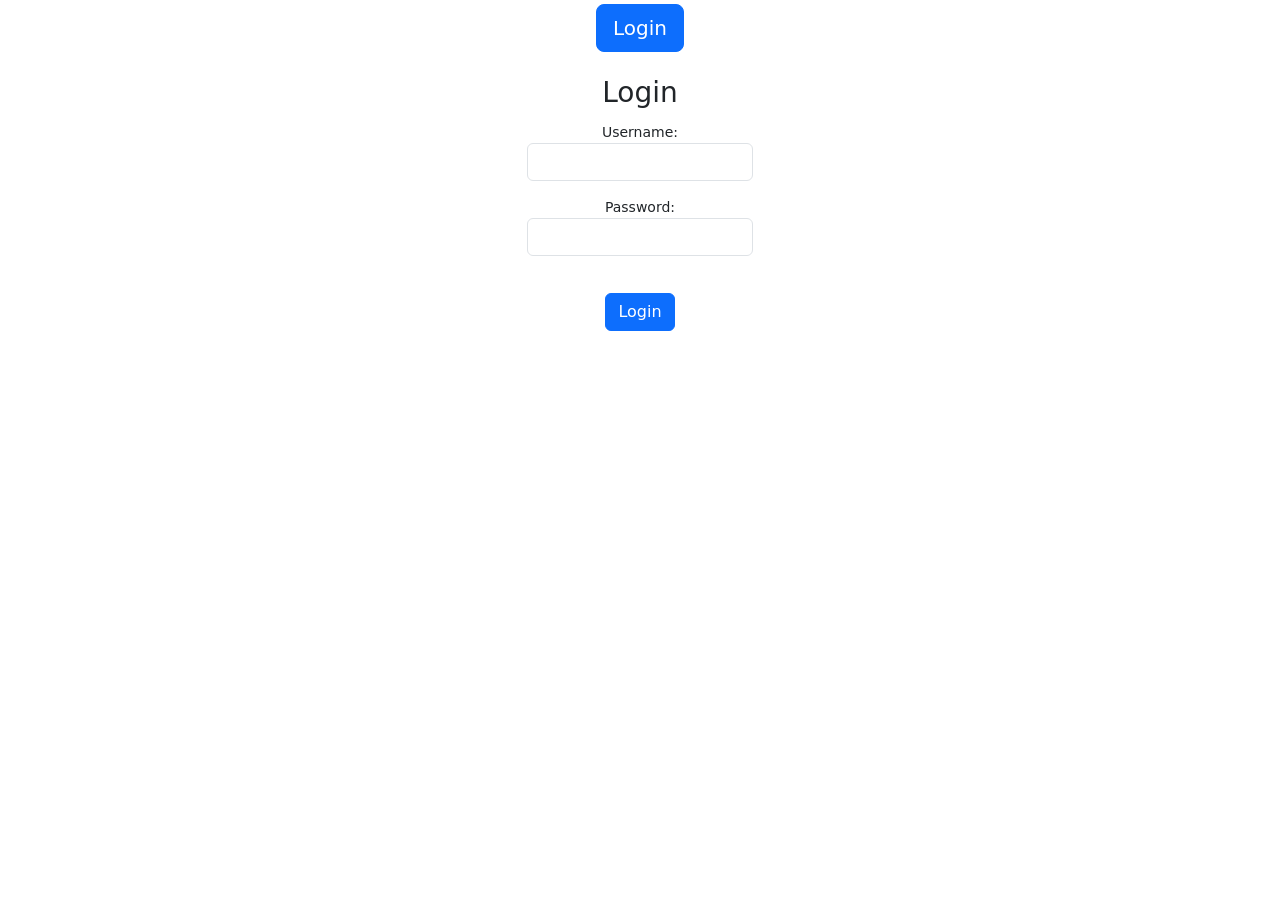
==== 4PawsClient/CMS/index.html @ c3e4645e "ProjectForLocalGroomingSaloonCreatedTerminWithBasicCrud" ====
<html>
<head>
	<title>CMS Client</title>
	<link rel="stylesheet" href="https://cdn.jsdelivr.net/npm/bootstrap@5.3.0/dist/css/bootstrap.min.css">
	<!-- <script type="text/javascript" src="js/d3.js"></script>
	<script type="text/javascript" src="js/chart.js"></script>
	<script type="text/javascript" src="js/lodash.js"></script>
	<script type="text/javascript" src="js/popper.js"></script>
	<script type="text/javascript" src="js/axios.js"></script> -->
	<script type="text/javascript" src="js/skripta.js"></script>
	<style>
		#charts {
		  display: inline-block;
		  position: relative;
		  width: 30%;
		}
	  </style>
</head>
<body>
	<div class="container-fluid text-center p-1 pull-right">
		<button type="button" id="btnLogin" onclick="showLogin()" class="btn btn-lg btn-primary">Login</button>
		<div id="logout" style="display:none" >
			<br /><br />
			<h3>Logout</h3>
			<br />
			<button class="btn btn-default btn-danger" onclick="logout()">Logout</button>
			<p id="info"></p>
		</div>
		<br /><br />

		<div id="loginForm" style="display:block">
			<h3>Login</h3>
			<form method="post" action="post/" id="loginForm" onsubmit="return loginUser()" class="form-control-sm">
				<p><label>Username: <input type="text" id="usernameLogin" class="form-control"></label></p>
				<p><label>Password: <input type="password" id="passwordLogin" class="form-control"></label></p>
				<br />
				<p><button class="btn btn-primary">Login</button></p>
			</form>
		</div>
		<!-- <div id="registerForm" style="display:none">
			<h3>Register</h3>
			<form method="post" action="post/" id="registerForm" onsubmit="return registerUser()">
				<p><label>Email: <input type="email" id="emailRegister" class="form-control"></label></p>
				<p><label>Username: <input type="text" id="usernameRegister" class="form-control"></label></p>
				<p><label>Password: <input type="password" id="passwordRegister" class="form-control"></label></p>
				<p><label>Confirm password: <input type="password" id="confirmPasswordRegister" class="form-control"></label></p>
				<br />
				<p><button class="btn btn-success">Submit </button></p>

			</form>
			<p>Password value needs to meet following parameters:</p>
			<ol style="display:inline-block;">
				<li>
					at least six characters
				</li>
				<li>
					at least one numeric character
				</li>
				<li>
					at least one non-alphanumeric character
				</li>
				<li>
					at least one small leter
				</li>
				<li>
					at least one capital letter
				</li>
			</ol>
			<link />
		</div> -->
		<br />
		<br />
		<div id="formDiv" style="display:none" class="border border-primary border border-4 container-fluid text-center w-25">
			<div  class="container-fluid text-center w-100">
				<form method="post" action="post/" id="terminForm" onsubmit="return submitMasterForm()">
					<p><label>Datum: <input id="Datum" class="form-control" input type="date"></label></p>
					<p><label>Vreme: <input id="Datum" class="form-control" input type="time"></label></p>
					<br />
					<p><button class="btn btn-primary">Submit</button>|<button class="btn btn-danger" onclick="clearProdavciForm()">Cancel</button></p>
				</form>
			</div>
			<div id="data" style="display:none" class="container-fluid text-center w-100">
			</div>
		</div>
		<div   style="display:none" id="searchMasterForm">
			<h3>Pretraga mastera:</h3>
			<form method="post" action="post/" id="MasterForm" onsubmit="return submitSearchMasterForm()" style="display: flex; align-items: center; justify-content: center; ">
				<div class="row text-center">
					<div class="col-sm-4">
					  <div class="form-group">
						<label for="masterStart">Start:</label>
						<input class="form-control form-control-sm" id="masterStart" type="number" min="0">
					  </div>
					</div>
					<div class="col-sm-4">
					  <div class="form-group">
						<label for="masterKraj">Kraj:</label>
						<input class="form-control form-control-sm" id="masterKraj" type="number" min="0">
					  </div>
					</div>
					<div class="col-sm-4" >
					  <div class="form-group">
					  <br/>
						<div class="input-group">
						  <input type="submit" value="Pretraga" class="btn btn-sm btn-success mx-auto">
						</div>
					  </div>
					</div>
				  </div>
			</form>
		</div>
 			<div id="charts" >
			<canvas id="line-chart"></canvas>
			<br /> <br />
			<canvas id="pie-chart"></canvas>
			<br /> <br />
			<div id="d3Div"></div>
			<br /> <br /> 
		</div>
	</div>
</body>
</html>
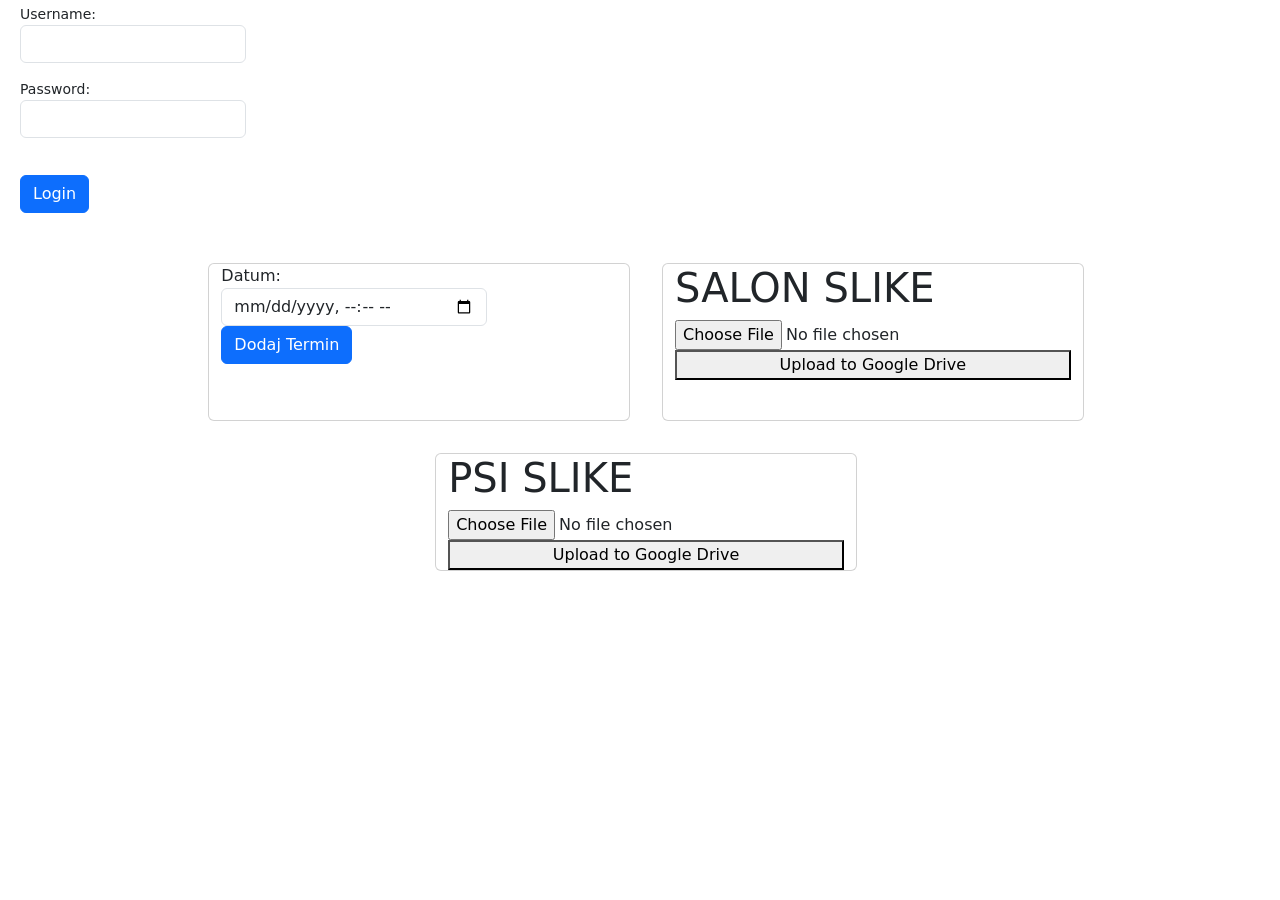
==== commit 68e786da: "addedFileUploadControllerAndChangesToFront" ====
--- a/4PawsClient/CMS/index.html
+++ b/4PawsClient/CMS/index.html
@@ -14,109 +14,65 @@
 		  position: relative;
 		  width: 30%;
 		}
+		@media screen and (max-width: 768px) {
+  .app-wrapper {
+    display: flex;
+    flex-direction: column !important;
+  }
+}
 	  </style>
 </head>
 <body>
-	<div class="container-fluid text-center p-1 pull-right">
-		<button type="button" id="btnLogin" onclick="showLogin()" class="btn btn-lg btn-primary">Login</button>
+	<div class="row d-flex justify-content-center app-wrapper offset-1 offset-lg-0">
 		<div id="logout" style="display:none" >
-			<br /><br />
 			<h3>Logout</h3>
-			<br />
 			<button class="btn btn-default btn-danger" onclick="logout()">Logout</button>
 			<p id="info"></p>
 		</div>
 		<br /><br />
-
+	
 		<div id="loginForm" style="display:block">
-			<h3>Login</h3>
+			 <!-- <h3>Login</h3> -->
 			<form method="post" action="post/" id="loginForm" onsubmit="return loginUser()" class="form-control-sm">
 				<p><label>Username: <input type="text" id="usernameLogin" class="form-control"></label></p>
 				<p><label>Password: <input type="password" id="passwordLogin" class="form-control"></label></p>
 				<br />
-				<p><button class="btn btn-primary">Login</button></p>
+				<p><button  class="btn btn-primary">Login</button></p>
 			</form>
 		</div>
-		<!-- <div id="registerForm" style="display:none">
-			<h3>Register</h3>
-			<form method="post" action="post/" id="registerForm" onsubmit="return registerUser()">
-				<p><label>Email: <input type="email" id="emailRegister" class="form-control"></label></p>
-				<p><label>Username: <input type="text" id="usernameRegister" class="form-control"></label></p>
-				<p><label>Password: <input type="password" id="passwordRegister" class="form-control"></label></p>
-				<p><label>Confirm password: <input type="password" id="confirmPasswordRegister" class="form-control"></label></p>
-				<br />
-				<p><button class="btn btn-success">Submit </button></p>
+	</div>	
+	<div id="formDiv" style="display:none" class="page-wrapper d-flex justify-content-center align-items-center">
+		
+		<div  class="row d-flex justify-content-center app-wrapper offset-1 offset-lg-0">
+				  <div class="col-10 col-lg-4 card m-3">
+					<form method="post" action="post/" id="terminForm" onsubmit="return submitTerminForm()">
+						<p><label>Datum: <input id="terminDate" class="form-control mr-1" input type="datetime-local"></label><button class="btn btn-primary">Dodaj Termin</button></p>
+						<!-- <p><label>Vreme: <input id="terminTime" class="form-control" input type="time"></label></p> -->
+						<br />
+						<!-- <p>|<button class="btn btn-danger" onclick="clearProdavciForm()">Cancel</button></p> -->
+					</form>
+						  <div id="data" style="display:none" class="text-center">
+						  </div>
+				  </div>
+				  <div class="col-10 col-lg-4 card  m-3">
+					<h1>SALON SLIKE</h1>
+					<input type="file" id="fileInput" />
+					<button onclick="uploadFile()">Upload to Google Drive</button>
+					<div id="uploadStatus"></div>
+				
+					<script src="your-js-file.js"></script>
+				  </div>
+				  <div class="col-10 col-lg-4 card m-3">
+					<h1>PSI SLIKE</h1>
+					<input type="file" id="fileInput" />
+					<button onclick="uploadFile()">Upload to Google Drive</button>
+					<div id="uploadStatus"></div>				
+					<script src="your-js-file.js"></script>
+				  </div>				
+	</div>
+</div>
 
-			</form>
-			<p>Password value needs to meet following parameters:</p>
-			<ol style="display:inline-block;">
-				<li>
-					at least six characters
-				</li>
-				<li>
-					at least one numeric character
-				</li>
-				<li>
-					at least one non-alphanumeric character
-				</li>
-				<li>
-					at least one small leter
-				</li>
-				<li>
-					at least one capital letter
-				</li>
-			</ol>
-			<link />
-		</div> -->
-		<br />
-		<br />
-		<div id="formDiv" style="display:none" class="border border-primary border border-4 container-fluid text-center w-25">
-			<div  class="container-fluid text-center w-100">
-				<form method="post" action="post/" id="terminForm" onsubmit="return submitMasterForm()">
-					<p><label>Datum: <input id="Datum" class="form-control" input type="date"></label></p>
-					<p><label>Vreme: <input id="Datum" class="form-control" input type="time"></label></p>
-					<br />
-					<p><button class="btn btn-primary">Submit</button>|<button class="btn btn-danger" onclick="clearProdavciForm()">Cancel</button></p>
-				</form>
-			</div>
-			<div id="data" style="display:none" class="container-fluid text-center w-100">
-			</div>
-		</div>
-		<div   style="display:none" id="searchMasterForm">
-			<h3>Pretraga mastera:</h3>
-			<form method="post" action="post/" id="MasterForm" onsubmit="return submitSearchMasterForm()" style="display: flex; align-items: center; justify-content: center; ">
-				<div class="row text-center">
-					<div class="col-sm-4">
-					  <div class="form-group">
-						<label for="masterStart">Start:</label>
-						<input class="form-control form-control-sm" id="masterStart" type="number" min="0">
-					  </div>
-					</div>
-					<div class="col-sm-4">
-					  <div class="form-group">
-						<label for="masterKraj">Kraj:</label>
-						<input class="form-control form-control-sm" id="masterKraj" type="number" min="0">
-					  </div>
-					</div>
-					<div class="col-sm-4" >
-					  <div class="form-group">
-					  <br/>
-						<div class="input-group">
-						  <input type="submit" value="Pretraga" class="btn btn-sm btn-success mx-auto">
-						</div>
-					  </div>
-					</div>
-				  </div>
-			</form>
-		</div>
- 			<div id="charts" >
-			<canvas id="line-chart"></canvas>
-			<br /> <br />
-			<canvas id="pie-chart"></canvas>
-			<br /> <br />
-			<div id="d3Div"></div>
-			<br /> <br /> 
-		</div>
-	</div>
+	<button type="button" id="btnLogin" onclick="showLogin()" class="btn btn-lg btn-primary" hidden>Login</button>
+	<button type="button" id="btnMasteri" onclick="loadTermin()" class="btn btn-lg btn-primary" hidden >masteri</button>
 </body>
 </html>
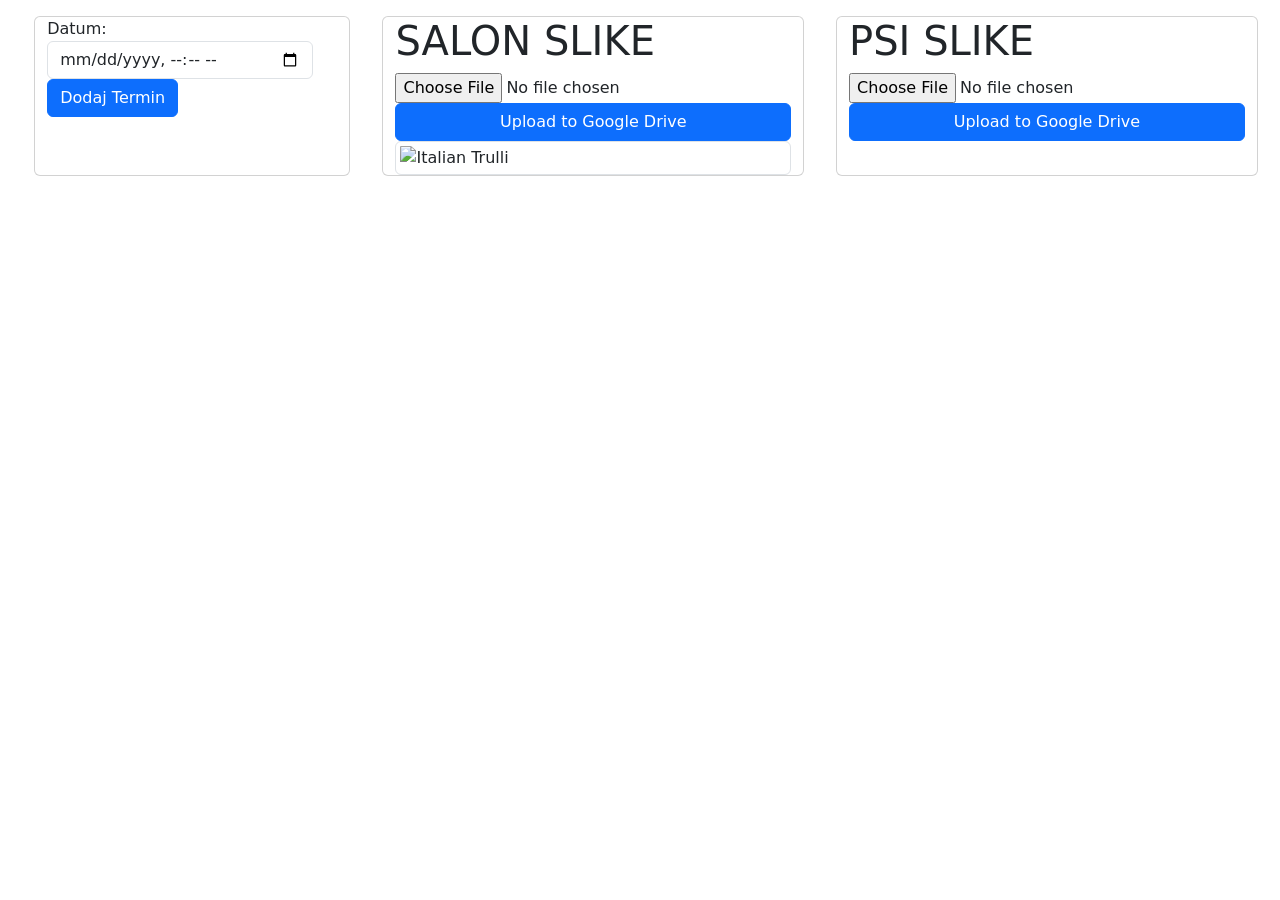
==== commit 8b0302ef: "Minor changes to  file upload controller" ====
--- a/4PawsClient/CMS/index.html
+++ b/4PawsClient/CMS/index.html
@@ -23,28 +23,10 @@
 	  </style>
 </head>
 <body>
-	<div class="row d-flex justify-content-center app-wrapper offset-1 offset-lg-0">
-		<div id="logout" style="display:none" >
-			<h3>Logout</h3>
-			<button class="btn btn-default btn-danger" onclick="logout()">Logout</button>
-			<p id="info"></p>
-		</div>
-		<br /><br />
-	
-		<div id="loginForm" style="display:block">
-			 <!-- <h3>Login</h3> -->
-			<form method="post" action="post/" id="loginForm" onsubmit="return loginUser()" class="form-control-sm">
-				<p><label>Username: <input type="text" id="usernameLogin" class="form-control"></label></p>
-				<p><label>Password: <input type="password" id="passwordLogin" class="form-control"></label></p>
-				<br />
-				<p><button  class="btn btn-primary">Login</button></p>
-			</form>
-		</div>
-	</div>	
 	<div id="formDiv" style="display:none" class="page-wrapper d-flex justify-content-center align-items-center">
 		
 		<div  class="row d-flex justify-content-center app-wrapper offset-1 offset-lg-0">
-				  <div class="col-10 col-lg-4 card m-3">
+				  <div class="col-11 col-lg-3 card m-3">
 					<form method="post" action="post/" id="terminForm" onsubmit="return submitTerminForm()">
 						<p><label>Datum: <input id="terminDate" class="form-control mr-1" input type="datetime-local"></label><button class="btn btn-primary">Dodaj Termin</button></p>
 						<!-- <p><label>Vreme: <input id="terminTime" class="form-control" input type="time"></label></p> -->
@@ -54,20 +36,18 @@
 						  <div id="data" style="display:none" class="text-center">
 						  </div>
 				  </div>
-				  <div class="col-10 col-lg-4 card  m-3">
+				  <div class="col-11 col-lg-4 card  m-3">
 					<h1>SALON SLIKE</h1>
 					<input type="file" id="fileInput" />
-					<button onclick="uploadFile()">Upload to Google Drive</button>
+					<button onclick="uploadFile()" class="btn btn-primary">Upload to Google Drive</button>
 					<div id="uploadStatus"></div>
-				
-					<script src="your-js-file.js"></script>
+					<img src="https://storage.cloud.google.com/slikesalona/1693514304890.jpg" alt="Italian Trulli" class="img-thumbnail">					
 				  </div>
 				  <div class="col-10 col-lg-4 card m-3">
 					<h1>PSI SLIKE</h1>
 					<input type="file" id="fileInput" />
-					<button onclick="uploadFile()">Upload to Google Drive</button>
+					<button onclick="uploadFile()" class="btn btn-primary">Upload to Google Drive</button>
 					<div id="uploadStatus"></div>				
-					<script src="your-js-file.js"></script>
 				  </div>				
 	</div>
 </div>
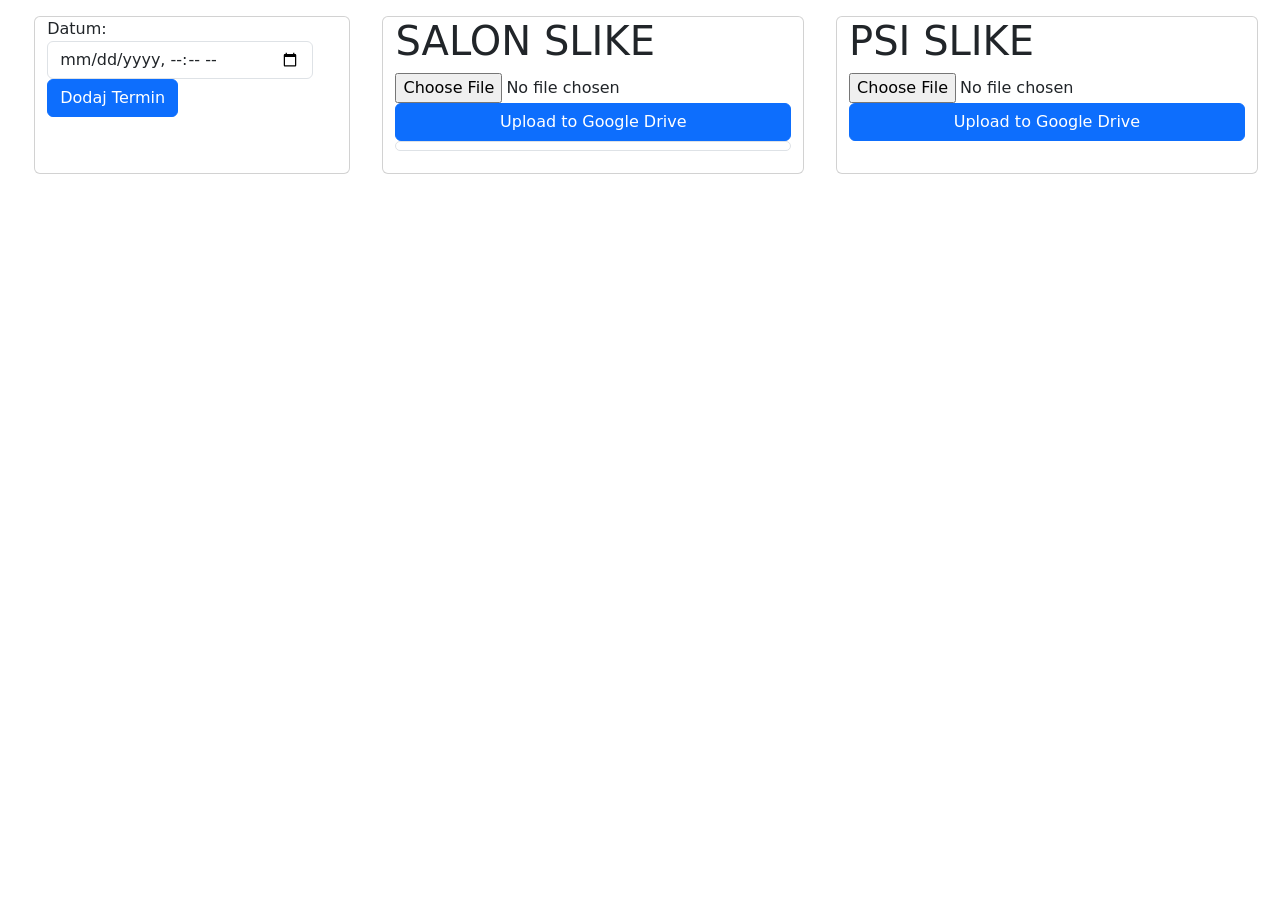
==== commit 5ef5c3a5: "Removed 4PawsFront folder, i will add this one later" ====
--- a/4PawsClient/CMS/index.html
+++ b/4PawsClient/CMS/index.html
@@ -38,10 +38,10 @@
 				  </div>
 				  <div class="col-11 col-lg-4 card  m-3">
 					<h1>SALON SLIKE</h1>
-					<input type="file" id="fileInput" />
+					<input type="file" id="fileInput"  class = file/>
 					<button onclick="uploadFile()" class="btn btn-primary">Upload to Google Drive</button>
 					<div id="uploadStatus"></div>
-					<img src="https://storage.cloud.google.com/slikesalona/1693514304890.jpg" alt="Italian Trulli" class="img-thumbnail">					
+					<img src="https://storage.cloud.google.com/slikesalona/1693514304890.jpg" alt="" class="img-thumbnail img-fluid">					
 				  </div>
 				  <div class="col-10 col-lg-4 card m-3">
 					<h1>PSI SLIKE</h1>
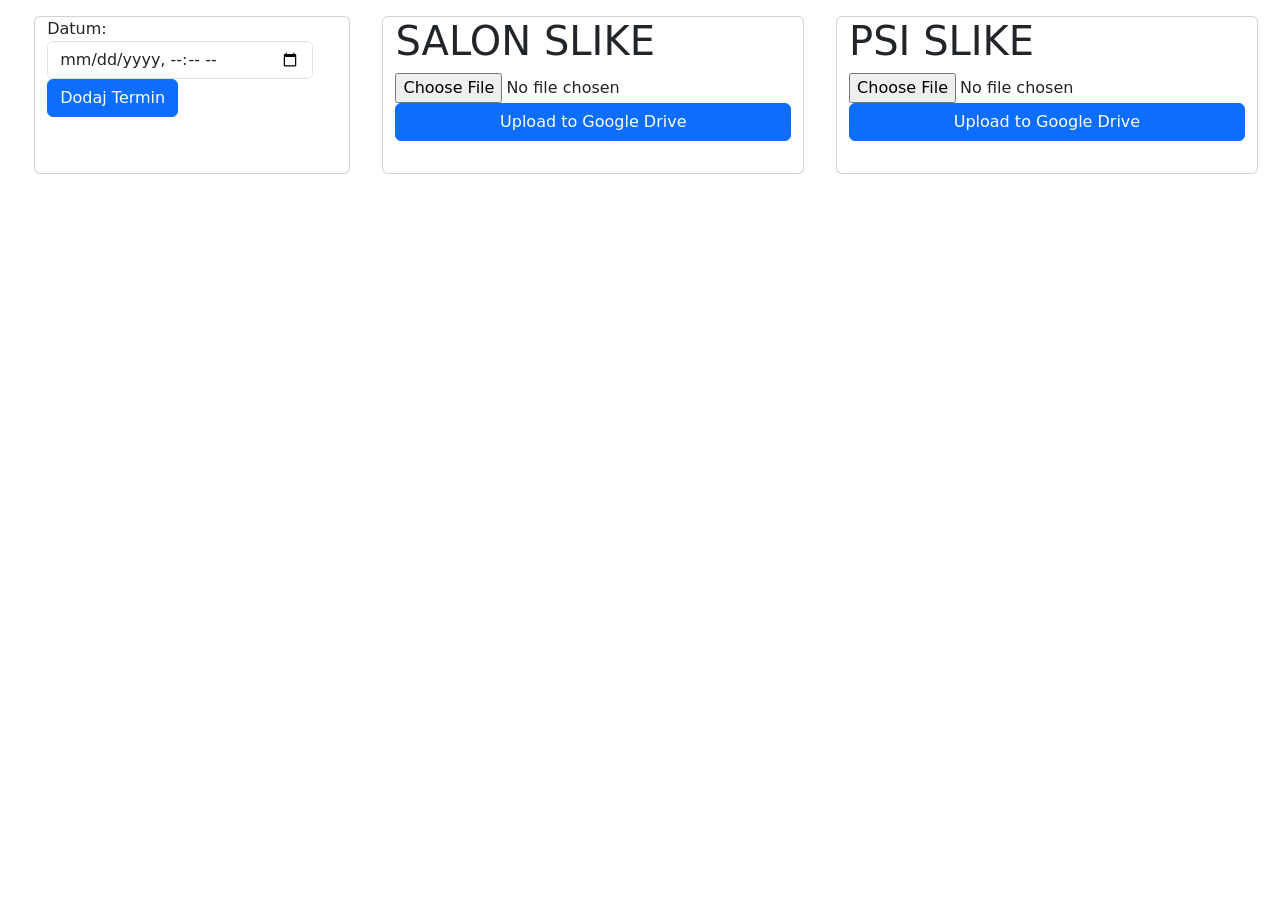
==== commit a2cecccc: "Added getall images for salon to backend, and loading salon images from google bucket using api requ" ====
--- a/4PawsClient/CMS/index.html
+++ b/4PawsClient/CMS/index.html
@@ -2,11 +2,7 @@
 <head>
 	<title>CMS Client</title>
 	<link rel="stylesheet" href="https://cdn.jsdelivr.net/npm/bootstrap@5.3.0/dist/css/bootstrap.min.css">
-	<!-- <script type="text/javascript" src="js/d3.js"></script>
-	<script type="text/javascript" src="js/chart.js"></script>
-	<script type="text/javascript" src="js/lodash.js"></script>
-	<script type="text/javascript" src="js/popper.js"></script>
-	<script type="text/javascript" src="js/axios.js"></script> -->
+
 	<script type="text/javascript" src="js/skripta.js"></script>
 	<style>
 		#charts {
@@ -41,7 +37,8 @@
 					<input type="file" id="fileInput"  class = file/>
 					<button onclick="uploadFile()" class="btn btn-primary">Upload to Google Drive</button>
 					<div id="uploadStatus"></div>
-					<img src="https://storage.cloud.google.com/slikesalona/1693514304890.jpg" alt="" class="img-thumbnail img-fluid">					
+					<!-- <img src="https://storage.cloud.google.com/slikesalona/1693514304890.jpg" alt="" class="img-thumbnail img-fluid">					 -->
+					<div id="salonContainer"></div>
 				  </div>
 				  <div class="col-10 col-lg-4 card m-3">
 					<h1>PSI SLIKE</h1>
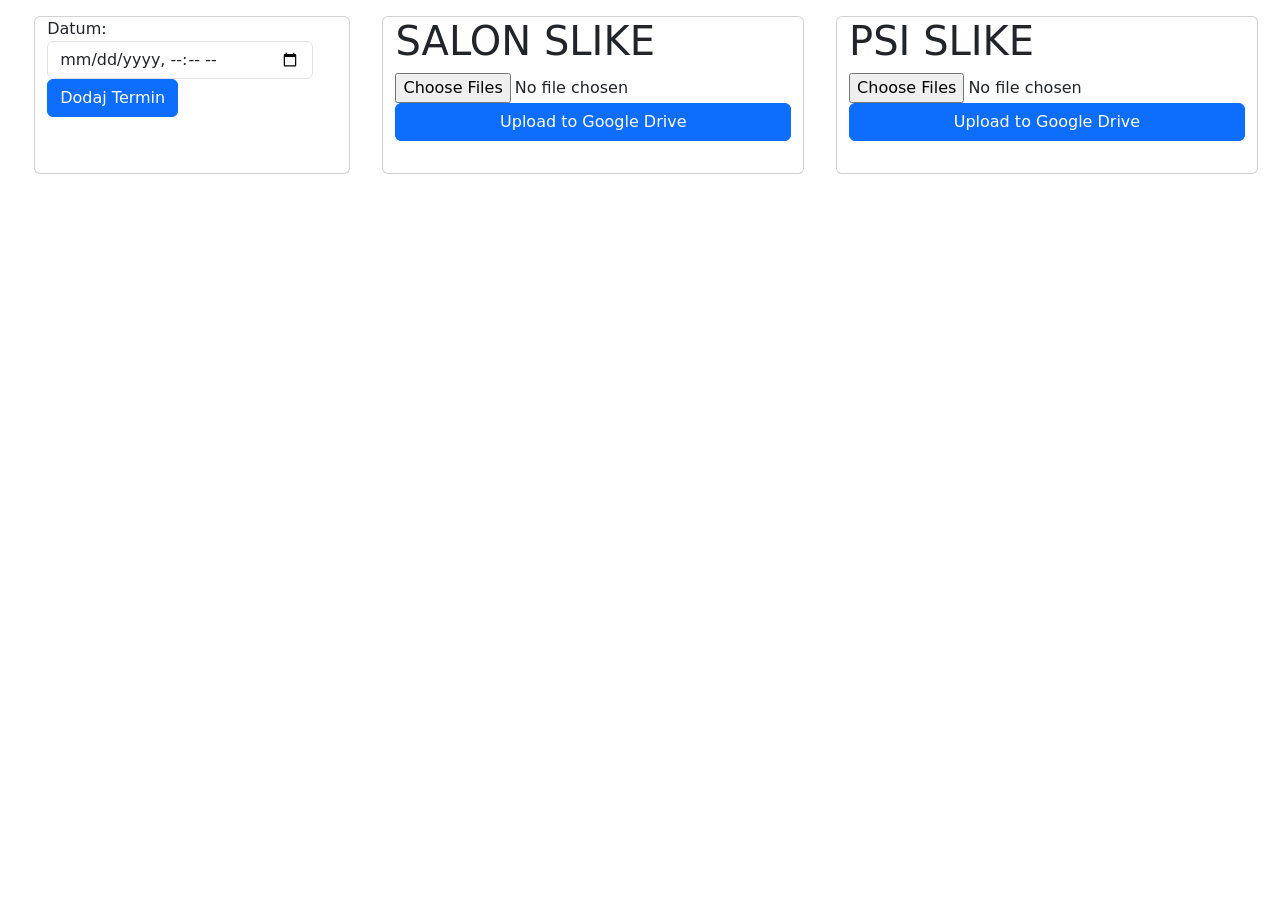
==== commit 0f15dc52: "Fixed file upload bugs, Modifed code to accept multiple file upload, fixed bugs in delete salon imag" ====
--- a/4PawsClient/CMS/index.html
+++ b/4PawsClient/CMS/index.html
@@ -14,6 +14,7 @@
   .app-wrapper {
     display: flex;
     flex-direction: column !important;
+	
   }
 }
 	  </style>
@@ -34,16 +35,16 @@
 				  </div>
 				  <div class="col-11 col-lg-4 card  m-3">
 					<h1>SALON SLIKE</h1>
-					<input type="file" id="fileInput"  class = file/>
-					<button onclick="uploadFile()" class="btn btn-primary">Upload to Google Drive</button>
+					<input type="file" id="fileInput" multiple>
+					<button onclick="uploadFiles()" class="btn btn-primary">Upload to Google Drive</button>
 					<div id="uploadStatus"></div>
 					<!-- <img src="https://storage.cloud.google.com/slikesalona/1693514304890.jpg" alt="" class="img-thumbnail img-fluid">					 -->
 					<div id="salonContainer"></div>
 				  </div>
 				  <div class="col-10 col-lg-4 card m-3">
 					<h1>PSI SLIKE</h1>
-					<input type="file" id="fileInput" />
-					<button onclick="uploadFile()" class="btn btn-primary">Upload to Google Drive</button>
+					<input type="file" id="fileInput" multiple />
+					<button onclick="uploadFiles()" class="btn btn-primary">Upload to Google Drive</button>
 					<div id="uploadStatus"></div>				
 				  </div>				
 	</div>
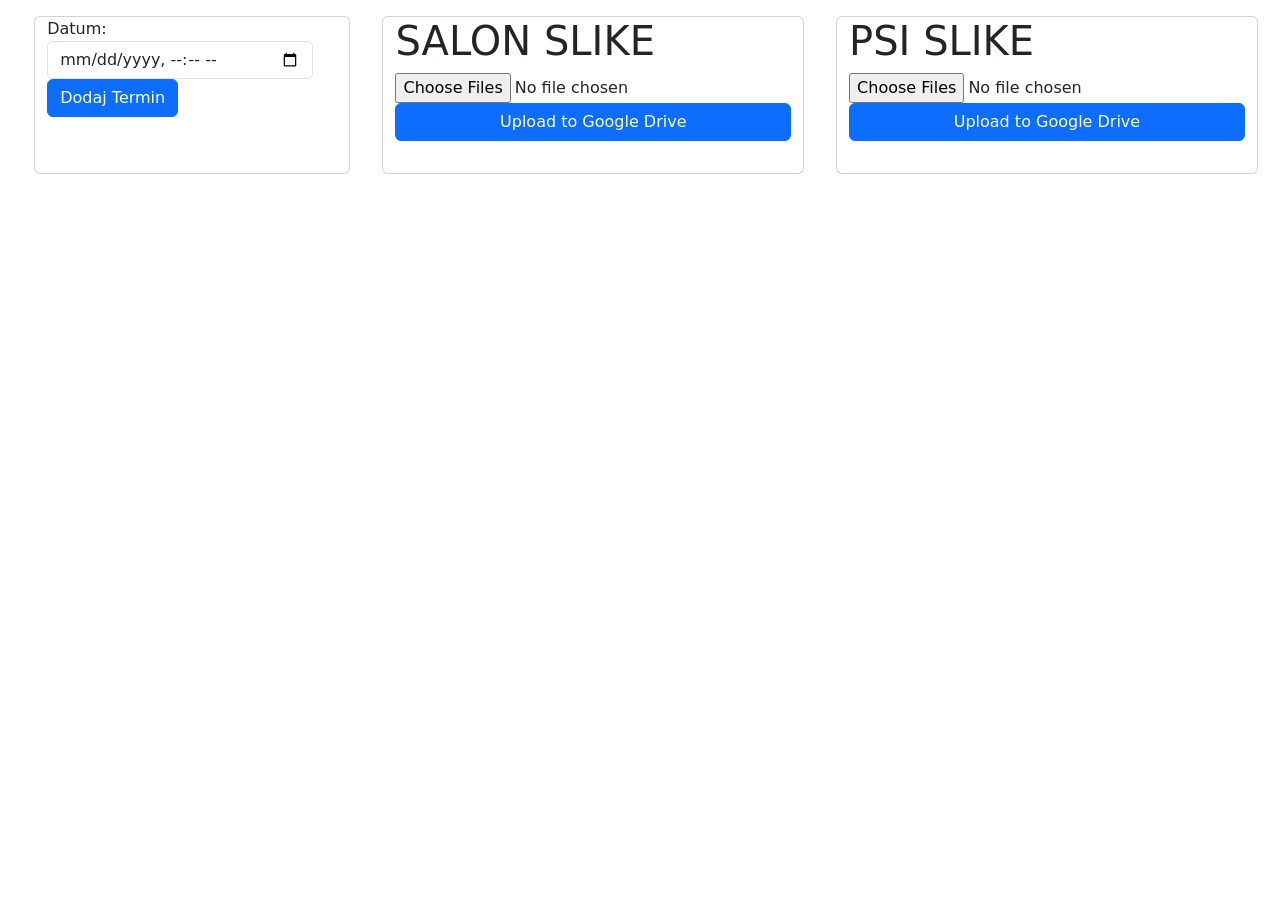
==== commit a9b80f5f: "Added galery Model,Controler and Repository" ====
--- a/4PawsClient/CMS/index.html
+++ b/4PawsClient/CMS/index.html
@@ -16,6 +16,11 @@
     flex-direction: column !important;
 	
   }
+  img {
+  width: 200px;
+  height: 300px;
+  object-fit: contain;
+}
 }
 	  </style>
 </head>
@@ -35,17 +40,17 @@
 				  </div>
 				  <div class="col-11 col-lg-4 card  m-3">
 					<h1>SALON SLIKE</h1>
-					<input type="file" id="fileInput" multiple>
-					<button onclick="uploadFiles()" class="btn btn-primary">Upload to Google Drive</button>
-					<div id="uploadStatus"></div>
-					<!-- <img src="https://storage.cloud.google.com/slikesalona/1693514304890.jpg" alt="" class="img-thumbnail img-fluid">					 -->
+					<input type="file" id="fileInputSalon" multiple>
+					<button onclick="uploadFilesSalon()" class="btn btn-primary">Upload to Google Drive</button>
+					<div id="uploadStatusSalon"></div>
 					<div id="salonContainer"></div>
 				  </div>
 				  <div class="col-10 col-lg-4 card m-3">
 					<h1>PSI SLIKE</h1>
-					<input type="file" id="fileInput" multiple />
-					<button onclick="uploadFiles()" class="btn btn-primary">Upload to Google Drive</button>
-					<div id="uploadStatus"></div>				
+					<input type="file" id="fileInputGalery" multiple>
+					<button onclick="uploadFilesGalery()" class="btn btn-primary">Upload to Google Drive</button>
+					<div id="uploadStatusGalery"></div>
+					<div id="galeryContainer"></div>			
 				  </div>				
 	</div>
 </div>
